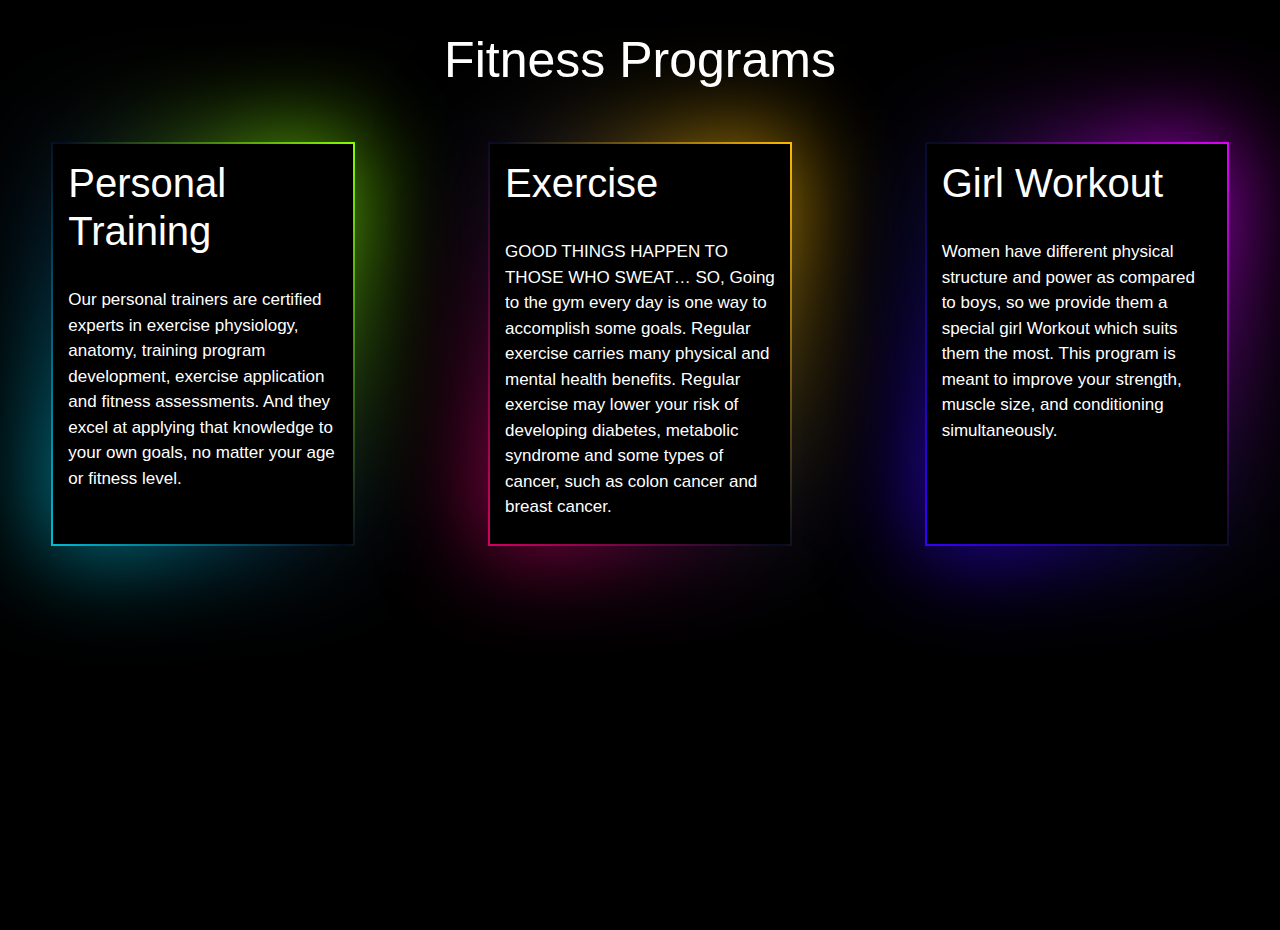
==== fitness.html @ fb742603 "Add files via upload" ====
<!DOCTYPE html>
<html lang="en">

<head>
    <link rel="stylesheet" href="https://stackpath.bootstrapcdn.com/bootstrap/4.4.1/css/bootstrap.min.css" integrity="sha384-Vkoo8x4CGsO3+Hhxv8T/Q5PaXtkKtu6ug5TOeNV6gBiFeWPGFN9MuhOf23Q9Ifjh" crossorigin="anonymous">
      <link href="https://stackpath.bootstrapcdn.com/font-awesome/4.7.0/css/font-awesome.min.css" rel="stylesheet" integrity="sha384-wvfXpqpZZVQGK6TAh5PVlGOfQNHSoD2xbE+QkPxCAFlNEevoEH3Sl0sibVcOQVnN" crossorigin="anonymous">
    
    <meta charset="UTF-8">
    <meta name="viewport" content="width=device-width, initial-scale=1.0">
    <title>Neon Cards</title>
    <link rel="stylesheet" href="./fitnessStyle.css" type="text/css">
</head>

<body>
    <h1 align="center" style="color: white; margin:30px; font-size: 50px;">Fitness Programs</h1>
    <br>
    <div class="cont">
        <div class="row">
        <div class="col-md-4 mb-5">
        <div class="neon_card">
            <h1>Personal Training</h1><br>
            <p style="font-size: 17px;">Our personal trainers are certified experts in exercise physiology, anatomy, training program development, exercise application and fitness assessments.
                And they excel at applying that knowledge to your own goals, no matter your age or fitness level.</p>
        </div></div>
        <div class="col-md-4 mb-5">
        <div class="neon_card second">
            <h1>Exercise</h1><br>
            <p style="font-size: 17px;">GOOD THINGS HAPPEN TO THOSE WHO SWEAT… SO, Going to the gym every day is one way to accomplish some goals. Regular exercise carries many physical and mental health benefits.
                Regular exercise may lower your risk of developing diabetes, metabolic syndrome and some types of cancer, such as colon cancer and breast cancer.
            </p>
        </div></div>
        <div class="col-md-4">
        <div class="neon_card third">
            <h1>Girl Workout</h1><br>
            <p style="font-size: 17px;">Women have different physical structure and power as compared to boys, so we provide them a special girl Workout which
                suits them the most. This program is meant to improve your strength, muscle size, and conditioning simultaneously.
            </p>
        </div></div></div>
    </div>
</body>

</html>
---- fitnessStyle.css ----
* {
  -webkit-box-sizing: border-box;
  box-sizing: border-box;
  margin: 0;
  padding: 0;
}

body {
  width: 100%;
  min-height: 100vh;
  -webkit-box-pack: center;
  -ms-flex-pack: center;
  justify-content: center;
  -webkit-box-align: center;
  -ms-flex-align: center;
  align-items: center;
  background: #000000;
}

body .cont {

  width: 100%;
  height: 100%;
}

body .cont .neon_card {
  width: 300px;
  height: 400px;
  background: #000000;
  color: #ffffff;
  margin: auto;
  padding:15px;
  position: relative;
}
 

body .cont .neon_card::before {
  position: absolute;
  content: '';
  background: linear-gradient(235deg, #89ff00, #060c21, #00bcd4);
  top: -2px;
  bottom: -2px;
  left: -2px;
  right: -2px;
  z-index: -1;
}

body .cont .neon_card::after {
  position: absolute;
  content: '';
  background: linear-gradient(235deg, #89ff00, #060c21, #00bcd4);
  top: -5px;
  bottom: -5px;
  left: -5px;
  right: -5px;
  z-index: -2;
  -webkit-filter: blur(50px);
  filter: blur(50px);
}

body .cont .second::before {
  background: linear-gradient(235deg, #ffbb00, #060c21, #d40063);
}

body .cont .second::after {
  background: linear-gradient(235deg, #ffbb00, #060c21, #d40063);
}

body .cont .third::before {
  background: linear-gradient(235deg, #e100ff, #060c21, #3700ff);
}

body .cont .third::after {
  background: linear-gradient(235deg, #e100ff, #060c21, #3700ff);
}

/*# sourceMappingURL=style.css.map */
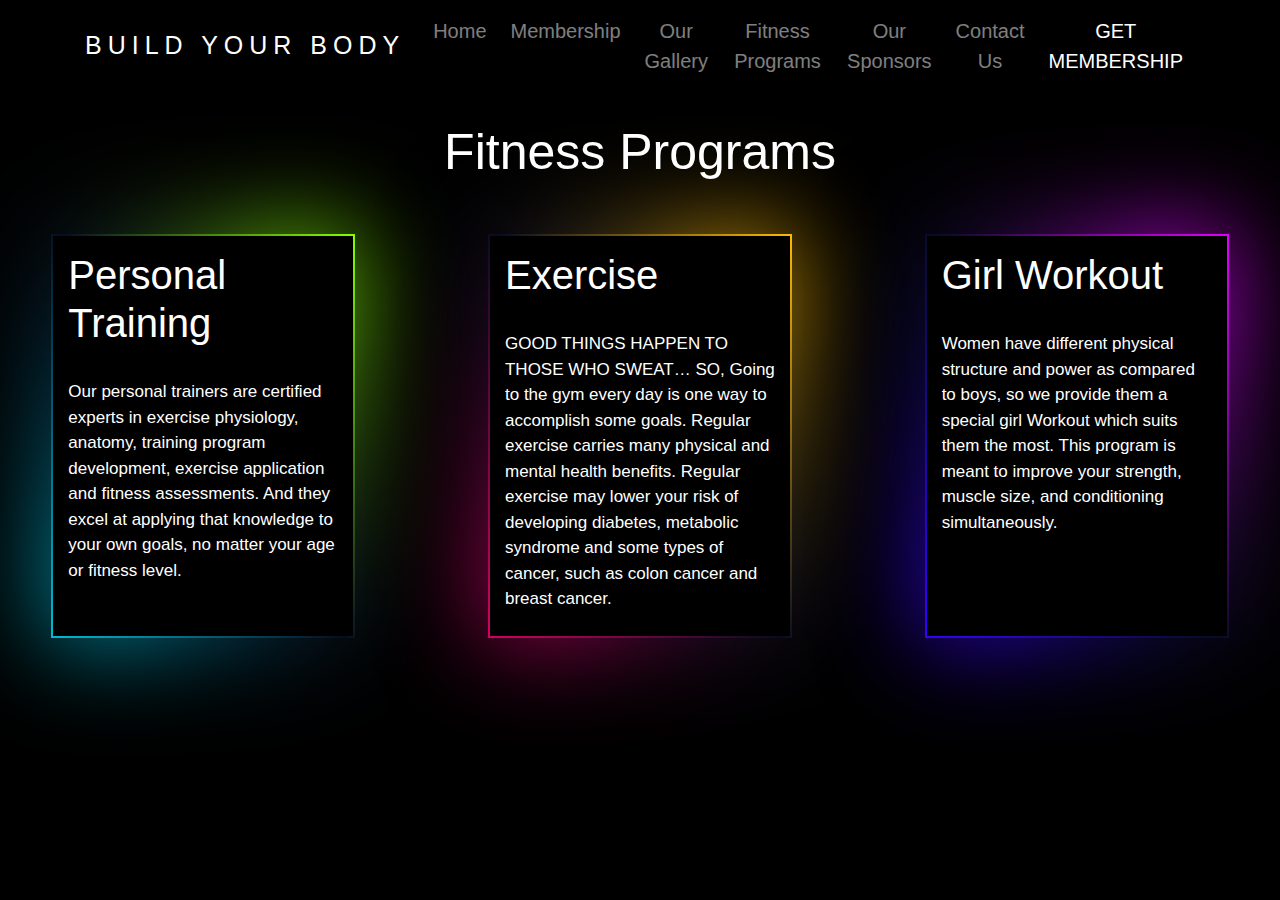
==== commit c859805c: "Add files via upload" ====
--- a/fitness.html
+++ b/fitness.html
@@ -12,6 +12,53 @@
 </head>
 
 <body>
+    <header>
+
+
+        <nav class="navbar navbar-expand-md navbar-dark px-0 black " >
+        <div class="container">
+        <a class="navbar-brand" style = "font-size:25px;font-weight:500;letter-spacing:6px;" href="index.html/#home_id">BUILD YOUR BODY</a>
+        <button class="navbar-toggler navbar-toggler-right" type="button" data-toggle="collapse" data-target="index.html#navbarTransparentContent">
+          <span class="navbar-toggler-icon"></span>
+        </button>
+        <div class="collapse navbar-collapse text-center justify-content-end" id="navbarTransparentContent">
+          <ul class="navbar-nav">
+            <li class="nav-item mx-1">
+              <a class="nav-link align-items-center d-flex" style = "font-size:20px;font-weight:400;" href="./index.html#home_id">
+                 Home</a>
+            </li>
+            <li class="nav-item mx-1">
+              <a class="nav-link align-items-center d-flex" style = "font-size:20px;font-weight:400;" href="index.html#pronite_id">
+                 Membership</a>
+            </li>
+            <li class="nav-item mx-1">
+                <a class="nav-link align-items-center d-flex" style = "font-size:20px;font-weight:400;" href="gallary.html">
+                   Our Gallery</a>
+              </li>
+            <li class="nav-item mx-1">
+              <a class="nav-link align-items-center d-flex" style = "font-size:20px;font-weight:400;" href="fitness.html">
+                 Fitness Programs</a>
+            </li>
+            <li class="nav-item mx-1">
+              <a class="nav-link align-items-center d-flex" style = "font-size:20px;font-weight:400;" href="index.html#sponsors_id">
+                 Our Sponsors</a>
+            </li>
+            <li class="nav-item mx-1">
+              <a class="nav-link align-items-center d-flex" style = "font-size:20px;font-weight:400;" href="index.html#contact_id">
+                 Contact Us</a>
+            </li>
+            <li class="nav-item mx-1">
+              <a class="nav-link align-items-center d-flex login-trigger" style = "font-size:20px;font-weight:400; color:white;" href="index.html#pronite_id" disabled target="_blank">GET MEMBERSHIP</a>
+  
+  
+            </li>
+  
+          </ul>
+        </div>
+        </div>
+        </nav>
+  
+      </header>
     <h1 align="center" style="color: white; margin:30px; font-size: 50px;">Fitness Programs</h1>
     <br>
     <div class="cont">
